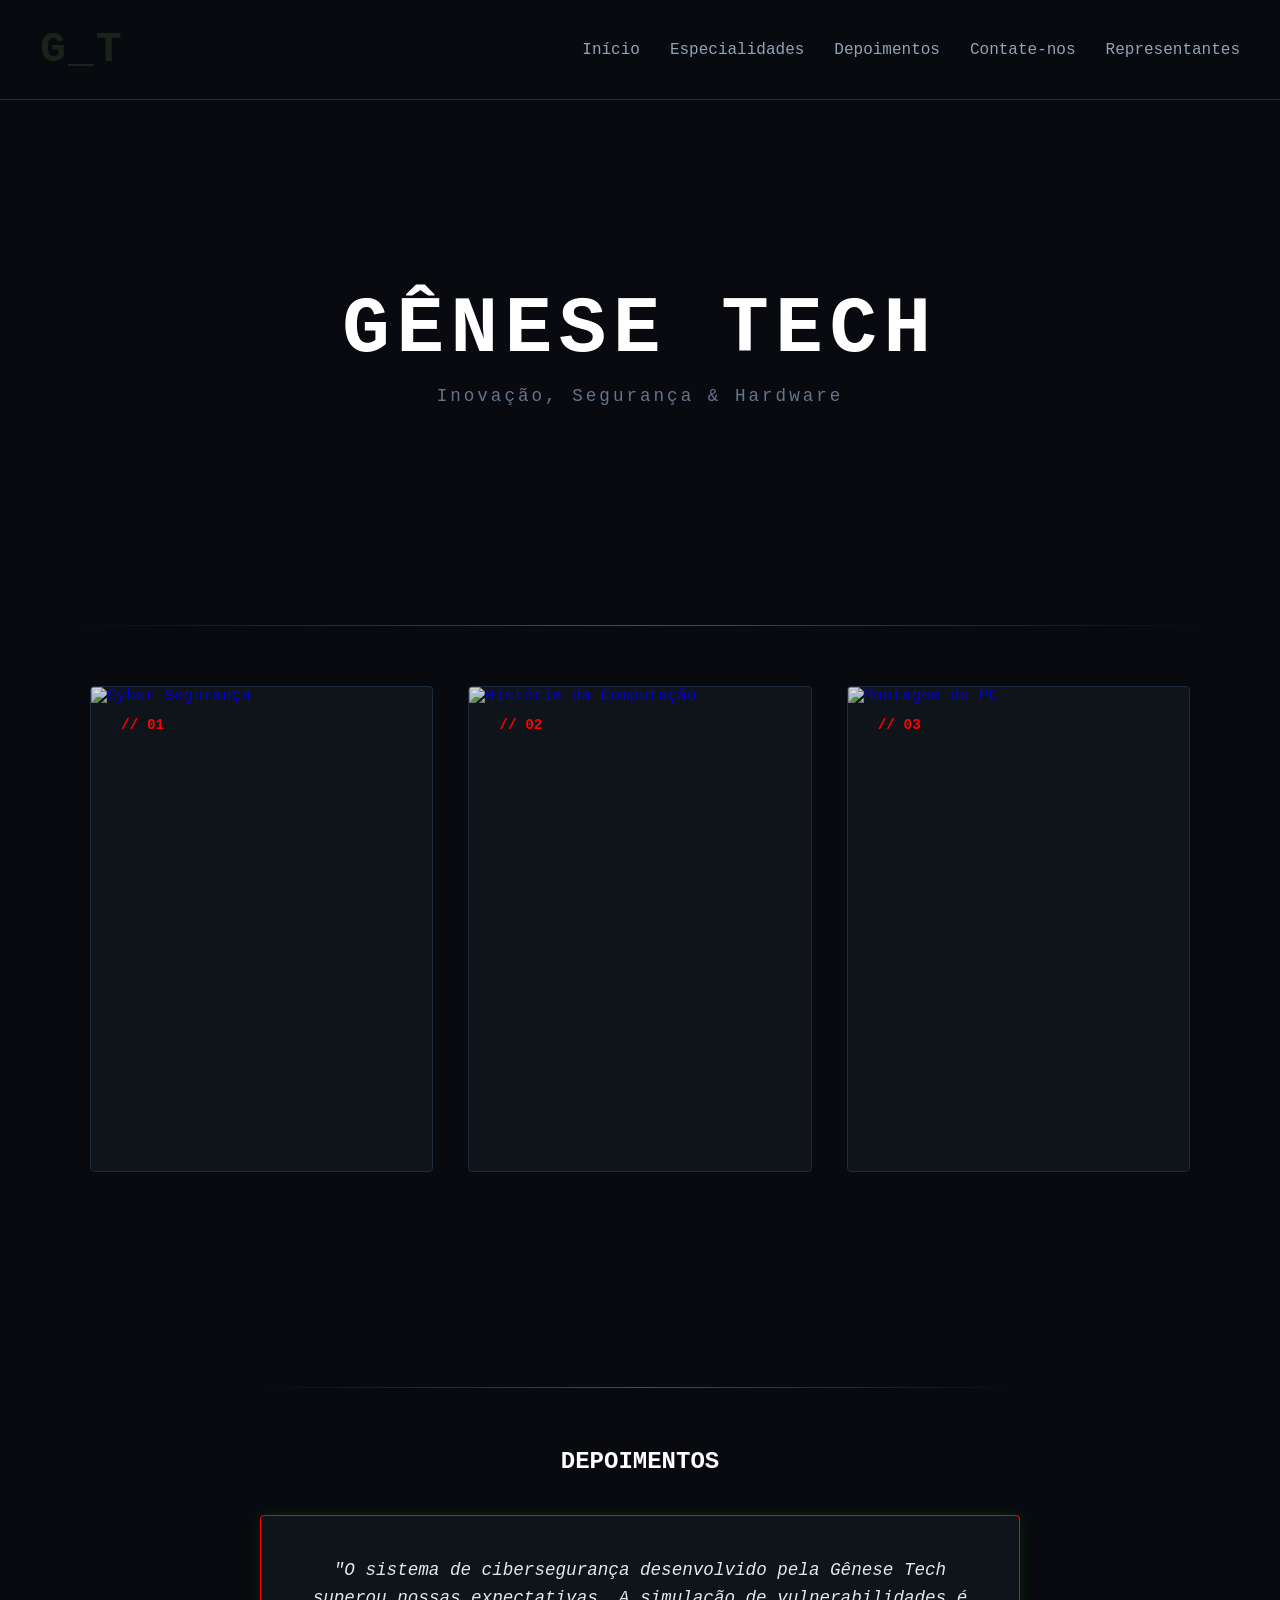
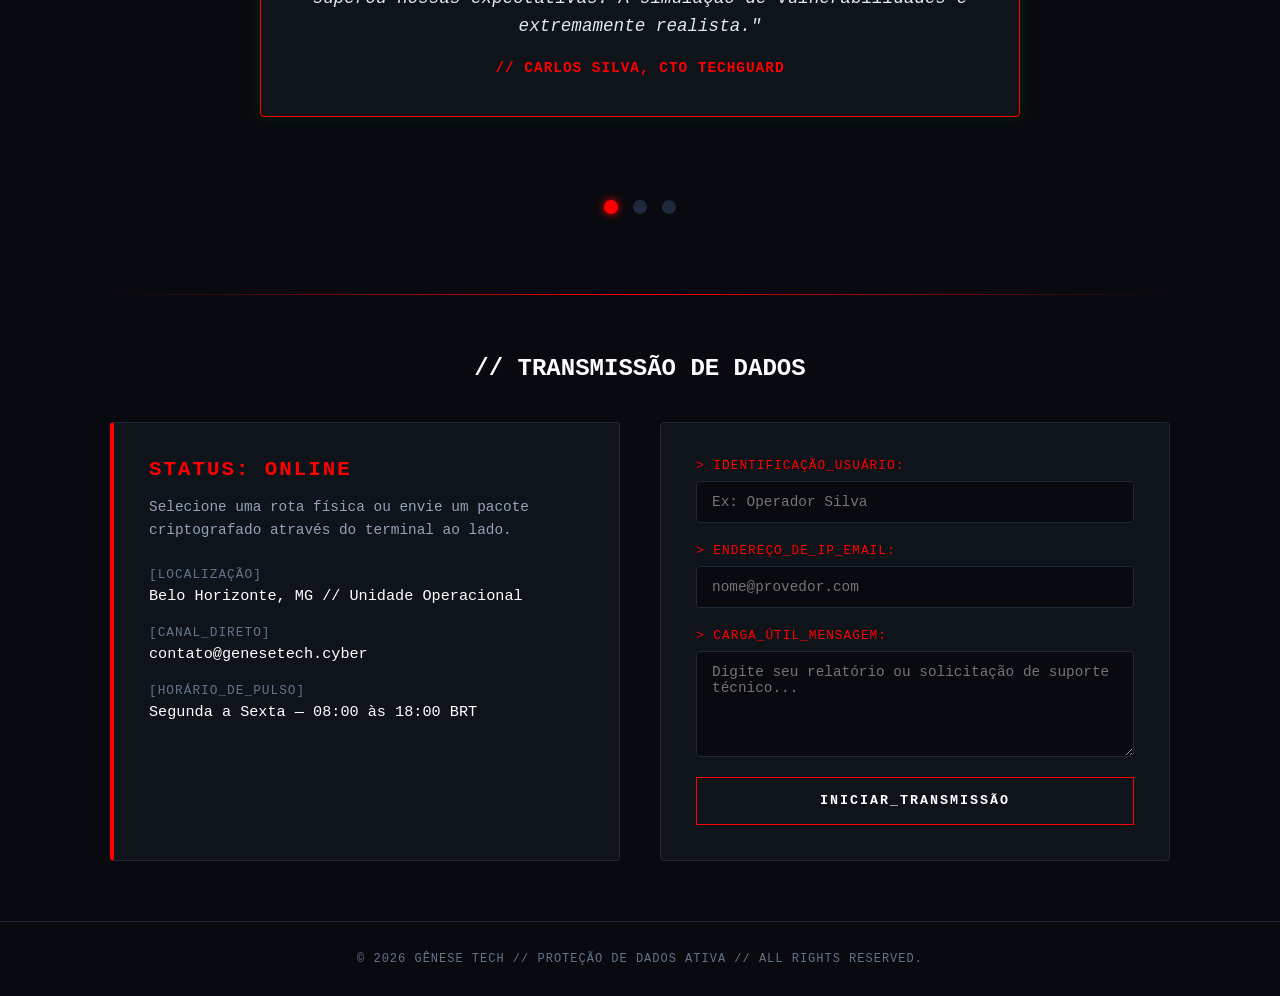
==== index.html @ 842acff4 "Create index.html" ====
<!DOCTYPE html>
<html lang="pt-BR">
<head>
    <meta charset="UTF-8">
    <meta name="viewport" content="width=device-width, initial-scale=1.0">
    <title>Gênese Tech - Hub Principal</title>
    <link rel="stylesheet" href="hub.css">
    <link rel="icon" href="img/icon.jpeg">
</head>
<body>

    <header class="menu-superior">
        <div class="logo-reduzida glitch" data-text="G_T">G_T</div>
        <nav>
            <ul class="nav-lista">
                <li><a href="#intro" class="nav-link">Início</a></li>
                <li><a href="#hub-modulos" class="nav-link">Especialidades</a></li>
                <li><a href="#Depoimentos" class="nav-link"> Depoimentos </a></li>
                <li><a href="#Contate-nos" class="nav-link"> Contate-nos </a></li>
                <li><a href="sobre.html" class="nav-link"> Representantes </a></li>

            </ul>
        </nav>
    </header>

    <main>
        <section id="intro" class="secao-hero">
            <div class="container-titulo">
                <h1 id="titulo-principal">Gênese Tech</h1>
                <p class="subtitulo-efeito">Inovação, Segurança & Hardware</p>
            </div>
        </section>

        <section id="hub-modulos" class="secao-hub">
            <div class="linha-decorativa"></div>
            
            <div class="grid-monolitos">

                <a href="cyber-seguranca.html" class="cartao-monolito">
                    <img src="https://images.unsplash.com/photo-1550751827-4bd374c3f58b?w=800&auto=format&fit=crop&q=80" alt="Cyber Segurança" class="cartao-img-fundo">
                    <div class="borda-efeito"></div>
                    <div class="numero-id">// 01</div>
                    <div class="conteudo-card">
                        <h2 class="titulo-card">Cyber Segurança</h2>
                        <p class="descricao-card">Explore vulnerabilidades e defesas em um ambiente controlado de simulação.</p>
                    </div>
                </a>

                  <a href="historia-computacao.html" class="cartao-monolito">
                <img src="https://www.softsell.com.br/wp-content/uploads/2023/08/alan-turing-maquina-dia-da-informatica-edited.png" alt="História da Computação" class="cartao-img-fundo">
                <div class="borda-efeito"></div>
                <div class="numero-id">// 02</div>
                <div class="conteudo-card">
                    <h2 class="titulo-card">História da Computação</h2>
                    <p class="descricao-card">A evolução dos sistemas computacionais, desde as válvulas até o silício.</p>
                </div>
            </a>

            <a href="componentes.html" class="cartao-monolito">
                <img src="https://images.pexels.com/photos/7859350/pexels-photo-7859350.jpeg?auto=compress&cs=tinysrgb&dpr=1&w=500" alt="Montagem de PC" class="cartao-img-fundo">
                <div class="borda-efeito"></div>
                <div class="numero-id">// 03</div>
                <div class="conteudo-card">
                    <h2 class="titulo-card">Componentes de Hardware</h2>
                    <p class="descricao-card">Aprenda sobre os componentes físicos de um computador para escolher antes de montar sua máquina.</p>
                </div>
            </a>

           
<p id = "Depoimentos"></p>
            </div>
        </section>

        <section class="secao-depoimentos">
    <div class="linha-decorativa"></div>
    <h2 class="titulo-card" style="text-align: center; margin-bottom: 40px;">Depoimentos</h2>

    <!-- Sistema de Controle por Rádio Oculto -->
    <input type="radio" name="depoimento-controle" id="depoimento-1" checked>
    <input type="radio" name="depoimento-controle" id="depoimento-2">
    <input type="radio" name="depoimento-controle" id="depoimento-3">

    <!-- Container dos Cartões -->
    <div class="slider-depoimentos">
        
        <!-- Cartão 1 -->
        <div class="cartao-depoimento item-1">
            <p class="texto-depoimento">"O sistema de cibersegurança desenvolvido pela Gênese Tech superou nossas expectativas. A simulação de vulnerabilidades é extremamente realista."</p>
            <h3 class="autor-depoimento">// Carlos Silva, CTO TechGuard</h3>
        </div>

        <!-- Cartão 2 -->
        <div class="cartao-depoimento item-2">
            <p class="texto-depoimento">"O guia de montagem de computadores e a análise de hardware ajudaram nossa equipe técnica a otimizar o setup de toda a empresa."</p>
            <h3 class="autor-depoimento">// Mariana Costa, Diretora de Infra</h3>
        </div>

        <!-- Cartão 3 -->
        <div class="cartao-depoimento item-3">
            <p class="texto-depoimento">"Interface facil, rápida e com uma identidade visual intuitiva fantástica. Passa muita autoridade técnica!"</p>
            <h3 class="autor-depoimento">// André Souza, Dev Fullstack</h3>
        </div>

    </div>

    <!-- Navegação por Bolinhas -->
    <div class="navegacao-css">
        <label for="depoimento-1" class="botao-nav" id="label-1"></label>
        <label for="depoimento-2" class="botao-nav" id="label-2"></label>
        <label for="depoimento-3" class="botao-nav" id="label-3"></label>
    </div>
</section>
    </main>

    <script src="hub.js"></script>
    <!-- ==========================================================================
           SEÇÃO FALE CONOSCO / CANAL DE COMUNICAÇÃO
           ========================================================================== -->
           <p id="Contate-nos"></p>
        <section id="contato" class="secao-contato">
            <div class="linha-decorativa"></div>
            <h2 class="titulo-card" style="text-align: center; margin-bottom: 40px;">// TRANSMISSÃO DE DADOS</h2>
            
            <div class="container-contato">
                <!-- Painel Esquerdo: Informações estilo Terminal -->
                <div class="painel-info-tech">
                    <h3 class="titulo-painel">STATUS: ONLINE</h3>
                    <p class="diretriz-contato">Selecione uma rota física ou envie um pacote criptografado através do terminal ao lado.</p>
                    
                    <div class="bloco-info">
                        <span class="label-tech">[LOCALIZAÇÃO]</span>
                        <p class="dados-tech">Belo Horizonte, MG // Unidade Operacional</p>
                    </div>
                    
                    <div class="bloco-info">
                        <span class="label-tech">[CANAL_DIRETO]</span>
                        <p class="dados-tech">contato@genesetech.cyber</p>
                    </div>
                    
                    <div class="bloco-info">
                        <span class="label-tech">[HORÁRIO_DE_PULSO]</span>
                        <p class="dados-tech">Segunda a Sexta — 08:00 às 18:00 BRT</p>
                    </div>
                </div>
                
                <!-- Painel Direito: Formulário de Mensagem -->
                <form class="formulario-hack" onsubmit="event.preventDefault();">
                    <div class="grupo-input">
                        <label class="label-form">&gt; IDENTIFICAÇÃO_USUÁRIO:</label>
                        <input type="text" class="input-tech" placeholder="Ex: Operador Silva" required>
                    </div>
                    
                    <div class="grupo-input">
                        <label class="label-form">&gt; ENDEREÇO_DE_IP_EMAIL:</label>
                        <input type="email" class="input-tech" placeholder="nome@provedor.com" required>
                    </div>
                    
                    <div class="grupo-input">
                        <label class="label-form">&gt; CARGA_ÚTIL_MENSAGEM:</label>
                        <textarea class="textarea-tech" rows="5" placeholder="Digite seu relatório ou solicitação de suporte técnico..." required></textarea>
                    </div>
                    
                    <button type="submit" class="botao-enviar-tech">
                        <span class="btn-texto">INICIAR_TRANSMISSÃO</span>
                        <span class="btn-borda"></span>
                    </button>
                </form>
            </div>
        </section>

        <!-- ==========================================================================
           RODAPÉ (FOOTER) SISTEMA OPERACIONAL
           ========================================================================== -->
        <footer class="rodape-sistema">
            <p class="texto-rodape">© 2026 GÊNESE TECH // PROTEÇÃO DE DADOS ATIVA // ALL RIGHTS RESERVED.</p>
        </footer>
</body>
</html>
---- hub.css ----
/*============================================= =============================
   CONFIGURAÇÕES BASE
   ========================================================================== */
   html {
    scroll-behavior: smooth;
    -webkit-text-size-adjust: 100%;
}
   body { 
    background-color: #ffffff;
   }
* {
    margin: 0;
    padding: 0;
    box-sizing: border-box;
    font-family: 'Courier New', Courier, monospace;
    -webkit-tap-highlight-color: transparent;
}

body {
    background-color: #080a0f;
    color: #e2e8f0;
    overflow-x: hidden;
}

/* ==========================================================================
   MENU SUPERIOR
   ========================================================================== */
.menu-superior {
    display: flex;
    justify-content: space-between;
    align-items: center;
    flex-wrap: wrap;
    gap: 10px 20px;
    padding: clamp(14px, 3vw, 25px) clamp(16px, 5vw, 40px);
    background-color: rgba(8, 10, 15, 0.9);
    border-bottom: 1px solid #1e293b;
    position: fixed;
    width: 100%;
    top: 0;
    z-index: 100;
    -webkit-backdrop-filter: blur(6px);
    backdrop-filter: blur(6px);
}

.logo-reduzida {
    font-size: clamp(1.6rem, 5vw, 2.7rem);
    font-weight: bold;
    color: #1a231a; 
    letter-spacing: 2px;
    cursor: pointer;
    flex-shrink: 0;
    transition: color 0.3s ease, text-shadow 0.3s ease; 
}

/* Combinando Neon + Glitch na Logo */
.logo-reduzida:hover {
    color: #ffffff; 
    text-shadow: 
        0 0 4px #ffffff,        
        0 0 10px #ff0000,       
        0 0 20px #ff0000,       
        0 0 40px #ff0000;
}

.nav-lista {
    display: flex;
    list-style: none;
    flex-wrap: wrap;
    justify-content: flex-end;
    gap: clamp(10px, 3vw, 30px);
}

.nav-link {
    color: #94a3b8;
    text-decoration: none;
    font-size: clamp(0.75rem, 2.2vw, 1rem);
    white-space: nowrap;
    transition: color 0.3s;
}

.nav-link:hover {
    color: #ff0000;
}

@media (max-width: 640px) {
    .menu-superior {
        justify-content: center;
        text-align: center;
    }
    .nav-lista {
        justify-content: center;
        width: 100%;
        gap: 14px 18px;
    }
}

/* ==========================================================================
   EFEITO GLITCH / INTERFERÊNCIA CIBERNÉTICA
   ========================================================================== */
.glitch {
    position: relative;
    display: inline-block;
}

.glitch::before,
.glitch::after {
    content: attr(data-text);
    position: absolute;
    top: 0;
    left: 0;
    width: 100%;
    height: 100%;
    background: #080a0f; 
    clip: rect(0, 0, 0, 0); 
}

.glitch:hover::before {
    left: -2px;
    text-shadow: 2px 0 #ff0055;
    animation: glitch-anim-1 0.46s infinite linear alternate-reverse;
}

.glitch:hover::after {
    left: 2px;
    text-shadow: -2px 0 #00f2fe;
    animation: glitch-anim-2 0.33s infinite linear alternate-reverse;
}

@keyframes glitch-anim-1 {
    0% { clip-path: inset(40% 0 61% 0); }
    20% { clip-path: inset(92% 0 1% 0); }
    40% { clip-path: inset(5% 0 85% 0); }
    60% { clip-path: inset(57% 0 27% 0); }
    80% { clip-path: inset(15% 0 80% 0); }
    100% { clip-path: inset(80% 0 5% 0); }
}

@keyframes glitch-anim-2 {
    0% { clip-path: inset(25% 0 58% 0); }
    22% { clip-path: inset(84% 0 3% 0); }
    39% { clip-path: inset(11% 0 76% 0); }
    61% { clip-path: inset(70% 0 15% 0); }
    82% { clip-path: inset(43% 0 43% 0); }
    100% { clip-path: inset(5% 0 88% 0); }
}

/* ==========================================================================
   SEÇÃO HERO (INTRODUÇÃO)
   ========================================================================== */
.secao-hero {
    min-height: 65vh;
    display: flex;
    justify-content: center;
    align-items: center;
    padding: clamp(110px, 22vw, 150px) 20px 40px 20px;
}

.container-titulo {
    text-align: center;
    width: 100%;
}

#titulo-principal {
    font-size: clamp(2.2rem, 10vw, 4.5rem);
    color: #ffffff;
    text-transform: uppercase;
    letter-spacing: clamp(2px, 1vw, 6px);
    opacity: 0; 
    word-break: break-word;
    transition: transform 1.5s cubic-bezier(0.16, 1, 0.3, 1), opacity 1.5s ease;
}

.titulo-animado {
    opacity: 1 !important;
    transform: scale(1.1);
}

.subtitulo-efeito {
    color: #64748b;
    margin-top: 15px;
    font-size: clamp(0.85rem, 2.5vw, 1.1rem);
    letter-spacing: clamp(1px, 0.5vw, 3px);
    padding: 0 10px;
}

/* ==========================================================================
   HUB DE CARTÕES (PROPORÇÃO VERTICAL A4)
   ========================================================================== */
.secao-hub {
    max-width: 1300px;
    margin: 0 auto;
    padding: 40px clamp(16px, 5vw, 70px) 120px clamp(16px, 5vw, 70px);
    display: flex;
    flex-direction: column;
    align-items: center; }
.linha-decorativa {
    width: 100%;
    height: 1px;
    background: linear-gradient(90deg, transparent, #ff0000, transparent);
    margin-bottom: 60px;
}
.grid-monolitos {
    display: grid;

    grid-template-columns: repeat(auto-fit, minmax(260px, 1fr));

    width: 100%;
    max-width: 1100px; 
    justify-content: center;
    gap: clamp(20px, 4vw, 35px);
}
.cartao-monolito {
    background-color: #0f131a;
    aspect-ratio: 1 / 1.4142; 
    border: 1px solid #1e293b;
    border-radius: 4px;
    padding: clamp(20px, 4vw, 30px);
    display: flex;
    flex-direction: column;
    justify-content: space-between; 
    align-items: stretch; 
    text-decoration: none;
    position: relative;
    overflow: hidden;
    transition: transform 0.4s cubic-bezier(0.16, 1, 0.3, 1), background-color 0.4s, border-color 0.4s;
    width: 100%;
}

@media (max-width: 480px) {
    .cartao-monolito { aspect-ratio: auto; min-height: 320px; }
}

@media (hover: hover) {
    .cartao-monolito:hover {
        transform: translateY(-12px);
        background-color: #141a24;
        border-color: rgba(138, 3, 3, 0.3);
    }
}

/* Controle da Imagem de Fundo do Cartão */
.cartao-img-fundo {
    position: absolute;
    top: 0; left: 0;
    width: 100%; height: 100%;
    object-fit: cover;
    z-index: 0;
    opacity: 0.85; 
    transition: opacity 0.4s ease, filter 0.4s ease, transform 0.4s ease;
}

/* Quando passa o mouse, a imagem escurece e vai para o fundo para dar leitura ao texto */
@media (hover: hover) {
    .cartao-monolito:hover .cartao-img-fundo {
        opacity: 0.15;
        filter: blur(2px);
        transform: scale(1.05);
    }
}

.borda-efeito {
    position: absolute;
    bottom: 0;
    left: 0;
    width: 100%;
    height: 3px;
    background-color: #ff0000;
    transform: scaleX(0);
    transition: transform 0.4s ease;
    z-index: 2;
}

.cartao-monolito:hover .borda-efeito {
    transform: scaleX(1);
}

.numero-id {
    color: #ff0000;
    font-size: 0.9rem;
    font-weight: bold;
    position: relative;
    display: inline-block;
    transition: color 0.2s ease;
    z-index: 2;
}

@media (hover: hover) {
    .cartao-monolito:hover .numero-id {
        animation: marcador-hack 0.3s infinite steps(2);
        color: #ffffff; 
    }
}

.conteudo-card {
    z-index: 2;
}

/* Em telas com mouse, o texto fica revelado apenas no hover (efeito original) */
@media (hover: hover) {
    .conteudo-card {
        transform: translateY(20px);
        opacity: 0;
        transition: transform 0.4s cubic-bezier(0.16, 1, 0.3, 1), opacity 0.4s;
    }
    .cartao-monolito:hover .conteudo-card {
        transform: translateY(0);
        opacity: 1;
    }
    /* Em telas com mouse, escurece a imagem de fundo para garantir legibilidade quando focado via teclado */
    .cartao-monolito:focus-visible .cartao-img-fundo {
        opacity: 0.15;
        filter: blur(2px);
    }
    .cartao-monolito:focus-visible .conteudo-card {
        transform: translateY(0);
        opacity: 1;
    }
}

/* Em telas touch (sem hover), o texto fica sempre visível com um leve escurecimento de fundo para legibilidade */
@media (hover: none) {
    .cartao-img-fundo {
        opacity: 0.25;
    }
    .conteudo-card {
        background: linear-gradient(180deg, transparent, rgba(8,10,15,0.55) 40%, rgba(8,10,15,0.85));
        margin: -16px -16px 0 -16px;
        padding: 16px;
        border-radius: 0 0 4px 4px;
    }
}

.titulo-card {
    color: #ffffff;
    font-size: clamp(1.2rem, 4vw, 1.5rem);
    margin-bottom: 15px;
    text-transform: uppercase;
}

.descricao-card {
    color: #94a3b8;
    font-size: 0.9rem;
    line-height: 1.6;
}

/* ==========================================================================
   EFEITO DE HACK NO MARCADOR SUPERIOR (// 01)
   ========================================================================== */
@keyframes marcador-hack {
    0% {
        transform: translate(0, 0);
        filter: hue-rotate(0deg);
        opacity: 1;
    }
    25% {
        transform: translate(-3px, 1px); 
        filter: hue-rotate(90deg); 
        opacity: 0.8;
    }
    50% {
        transform: translate(2px, -1px); 
        filter: hue-rotate(180deg); 
        opacity: 0.5; 
    }
    75% {
        transform: translate(-1px, -2px);
        filter: hue-rotate(270deg);
        opacity: 0.9;
    }
    100% {
        transform: translate(0, 0);
        filter: hue-rotate(360deg);
        opacity: 1;
    }
}

/* ==========================================================================
   DEPOIMENTOS
   ========================================================================== */
.secao-depoimentos {
    max-width: 800px;
    margin: 60px auto;
    padding: 0 clamp(16px, 5vw, 20px);
}

/* Esconde as caixas de seleção padrão do navegador */
input[name="depoimento-controle"] {
    display: none;
}

.slider-depoimentos {
    width: 100%;
    min-height: 260px;
    position: relative;
}

@media (max-width: 480px) {
    .slider-depoimentos { min-height: 320px; }
}

/* Configuração padrão de todos os cartões (Começam invisíveis) */
.cartao-depoimento {
    position: absolute;
    top: 0;
    left: 0;
    width: 100%;
    background-color: #0f131a;
    border: 1px solid #1e293b;
    padding: clamp(24px, 6vw, 40px);
    border-radius: 4px;
    text-align: center;
    opacity: 0;
    pointer-events: none;
    transform: scale(0.95);
    transition: opacity 0.4s ease-in-out, transform 0.4s ease-in-out, border-color 0.4s;
}

.texto-depoimento {
    font-size: clamp(0.95rem, 2.6vw, 1.1rem);
    line-height: 1.6;
    color: #e2e8f0;
    font-style: italic;
    margin-bottom: 20px;
}

.autor-depoimento {
    color: #fd0000;
    font-size: 0.9rem;
    text-transform: uppercase;
    letter-spacing: 1px;
}

#depoimento-1:checked ~ .slider-depoimentos .item-1,
#depoimento-2:checked ~ .slider-depoimentos .item-2,
#depoimento-3:checked ~ .slider-depoimentos .item-3 {
    opacity: 1;
    pointer-events: auto;
    transform: scale(1);
    border-color: #ff0000;
    box-shadow: 0 0 15px rgba(57, 255, 20, 0.1);
}

/* Área de navegação das bolinhas */
.navegacao-css {
    display: flex;
    justify-content: center;
    gap: 15px;
    margin-top: 25px;
}

/* Estilo básico das bolinhas de navegação */
.botao-nav {
    width: 14px;
    height: 14px;
    background-color: #1e293b;
    border-radius: 50%;
    cursor: pointer;
    transition: background-color 0.3s, box-shadow 0.3s;
}

@media (hover: hover) {
    .botao-nav:hover {
        background-color: rgba(255, 0, 0, 0.514);
    }
}

#depoimento-1:checked ~ .navegacao-css #label-1,
#depoimento-2:checked ~ .navegacao-css #label-2,
#depoimento-3:checked ~ .navegacao-css #label-3 {
    background-color: #ff0000;
    box-shadow: 0 0 8px #ff0000;
}
.container-titulo h1 {
background-image: url('glitch.gif');
background-size: cover;
}
/* ==========================================================================
   SEÇÃO FALE CONOSCO (CANAL DE COMUNICAÇÃO)
   ========================================================================== */
.secao-contato {
    max-width: 1100px;
    margin: 80px auto 40px auto;
    padding: 0 clamp(16px, 5vw, 20px);
}

.container-contato {
    display: grid;
    grid-template-columns: repeat(auto-fit, minmax(min(300px, 100%), 1fr));
    gap: clamp(20px, 4vw, 40px);
    margin-top: 20px;
}

.painel-info-tech {
    background-color: #0f131a;
    border: 1px solid #1e293b;
    border-left: 4px solid #ff0000;
    padding: clamp(22px, 5vw, 35px);
    border-radius: 4px;
}

.titulo-painel {
    font-size: 1.3rem;
    color: #ff0000;
    margin-bottom: 15px;
    letter-spacing: 2px;
}

.diretriz-contato {
    color: #94a3b8;
    font-size: 0.9rem;
    line-height: 1.6;
    margin-bottom: 25px;
}

.bloco-info {
    margin-bottom: 20px;
}

.bloco-info:last-child {
    margin-bottom: 0;
}

.label-tech {
    color: #64748b;
    font-size: 0.8rem;
    display: block;
    margin-bottom: 5px;
    letter-spacing: 1px;
}

.dados-tech {
    color: #ffffff;
    font-size: 0.95rem;
    word-break: break-word;
}

.formulario-hack {
    background-color: #0f131a;
    border: 1px solid #1e293b;
    padding: clamp(22px, 5vw, 35px);
    border-radius: 4px;
    display: flex;
    flex-direction: column;
    gap: 20px;
}

.grupo-input {
    display: flex;
    flex-direction: column;
    gap: 8px;
}

.label-form {
    color: #ff0000;
    font-size: 0.8rem;
    letter-spacing: 1px;
}

.input-tech, .textarea-tech {
    background-color: #080a0f;
    border: 1px solid #1e293b;
    color: #e2e8f0;
    padding: 12px 15px;
    font-size: 0.9rem;
    border-radius: 4px;
    width: 100%;
    transition: border-color 0.3s, box-shadow 0.3s;
}

.input-tech:focus, .textarea-tech:focus {
    outline: none;
    border-color: #ff0000;
    box-shadow: 0 0 10px rgba(255, 0, 0, 0.15);
}

/* Botão de Envio Estilizado */
.botao-enviar-tech {
    background-color: transparent;
    border: 1px solid #ff0000;
    color: #ffffff;
    padding: 15px;
    cursor: pointer;
    font-weight: bold;
    letter-spacing: 2px;
    position: relative;
    overflow: hidden;
    min-height: 48px;
    transition: background-color 0.3s, color 0.3s;
}

@media (hover: hover) {
    .botao-enviar-tech:hover {
        background-color: #ff0000;
        color: #080a0f;
        box-shadow: 0 0 15px rgba(255, 0, 0, 0.4);
    }
}

/* ==========================================================================
   RODAPÉ DO SISTEMA
   ========================================================================== */
.rodape-sistema {
    width: 100%;
    text-align: center;
    padding: 30px 20px;
    border-top: 1px solid #1e293b;
    background-color: #080a0f;
    margin-top: 60px;
}

.texto-rodape {
    color: #64748b;
    font-size: 0.75rem;
    letter-spacing: 1px;
}
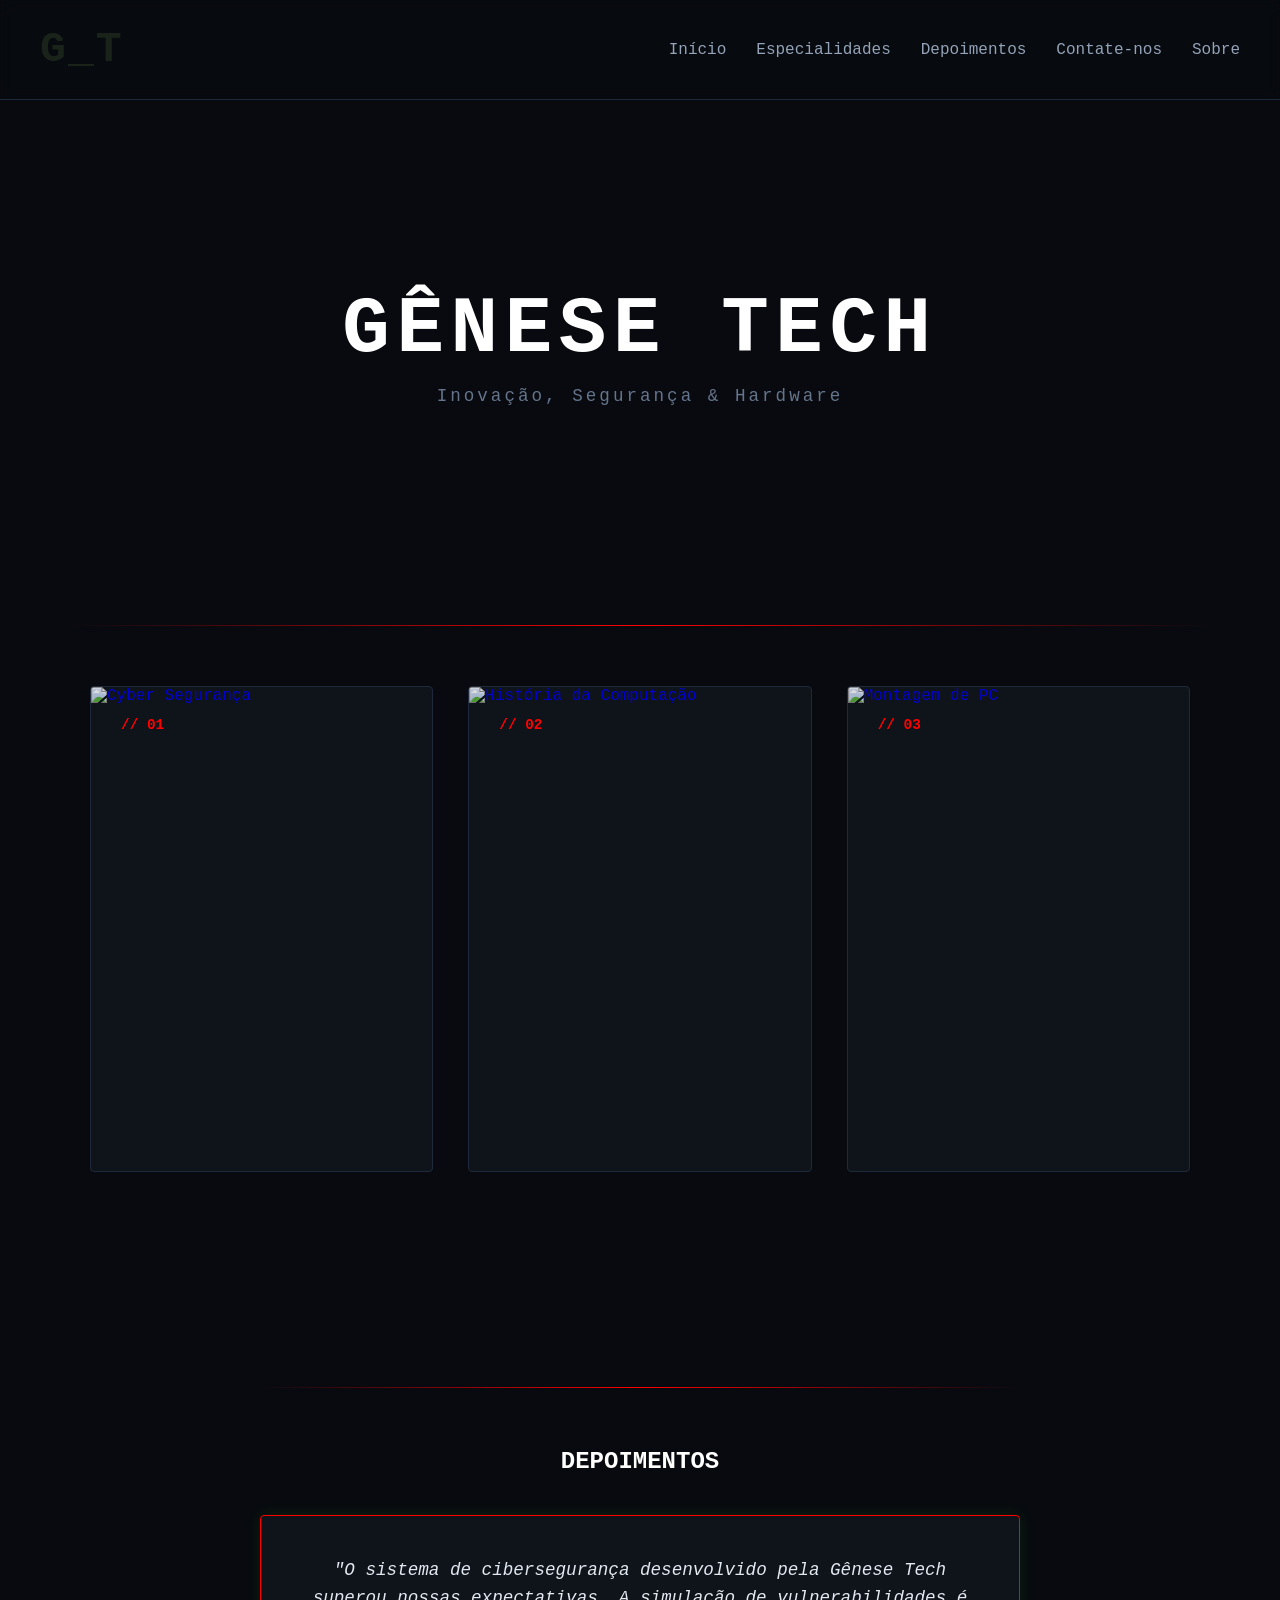
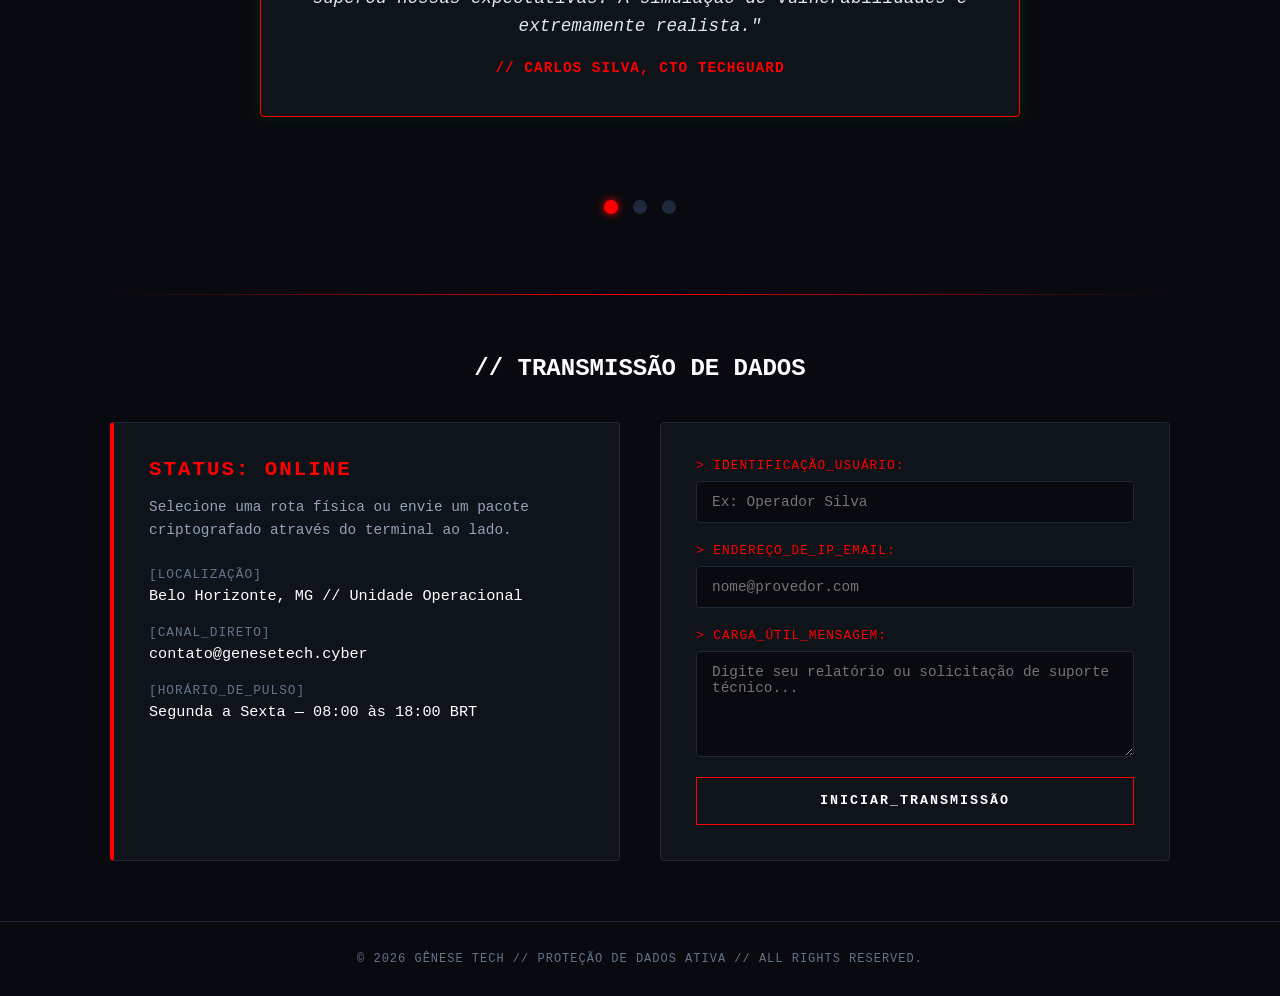
==== commit bdf7389d: "Update index.html" ====
--- a/index.html
+++ b/index.html
@@ -17,7 +17,7 @@
                 <li><a href="#hub-modulos" class="nav-link">Especialidades</a></li>
                 <li><a href="#Depoimentos" class="nav-link"> Depoimentos </a></li>
                 <li><a href="#Contate-nos" class="nav-link"> Contate-nos </a></li>
-                <li><a href="sobre.html" class="nav-link"> Representantes </a></li>
+                <li><a href="sobre.html" class="nav-link"> Sobre </a></li>
 
             </ul>
         </nav>
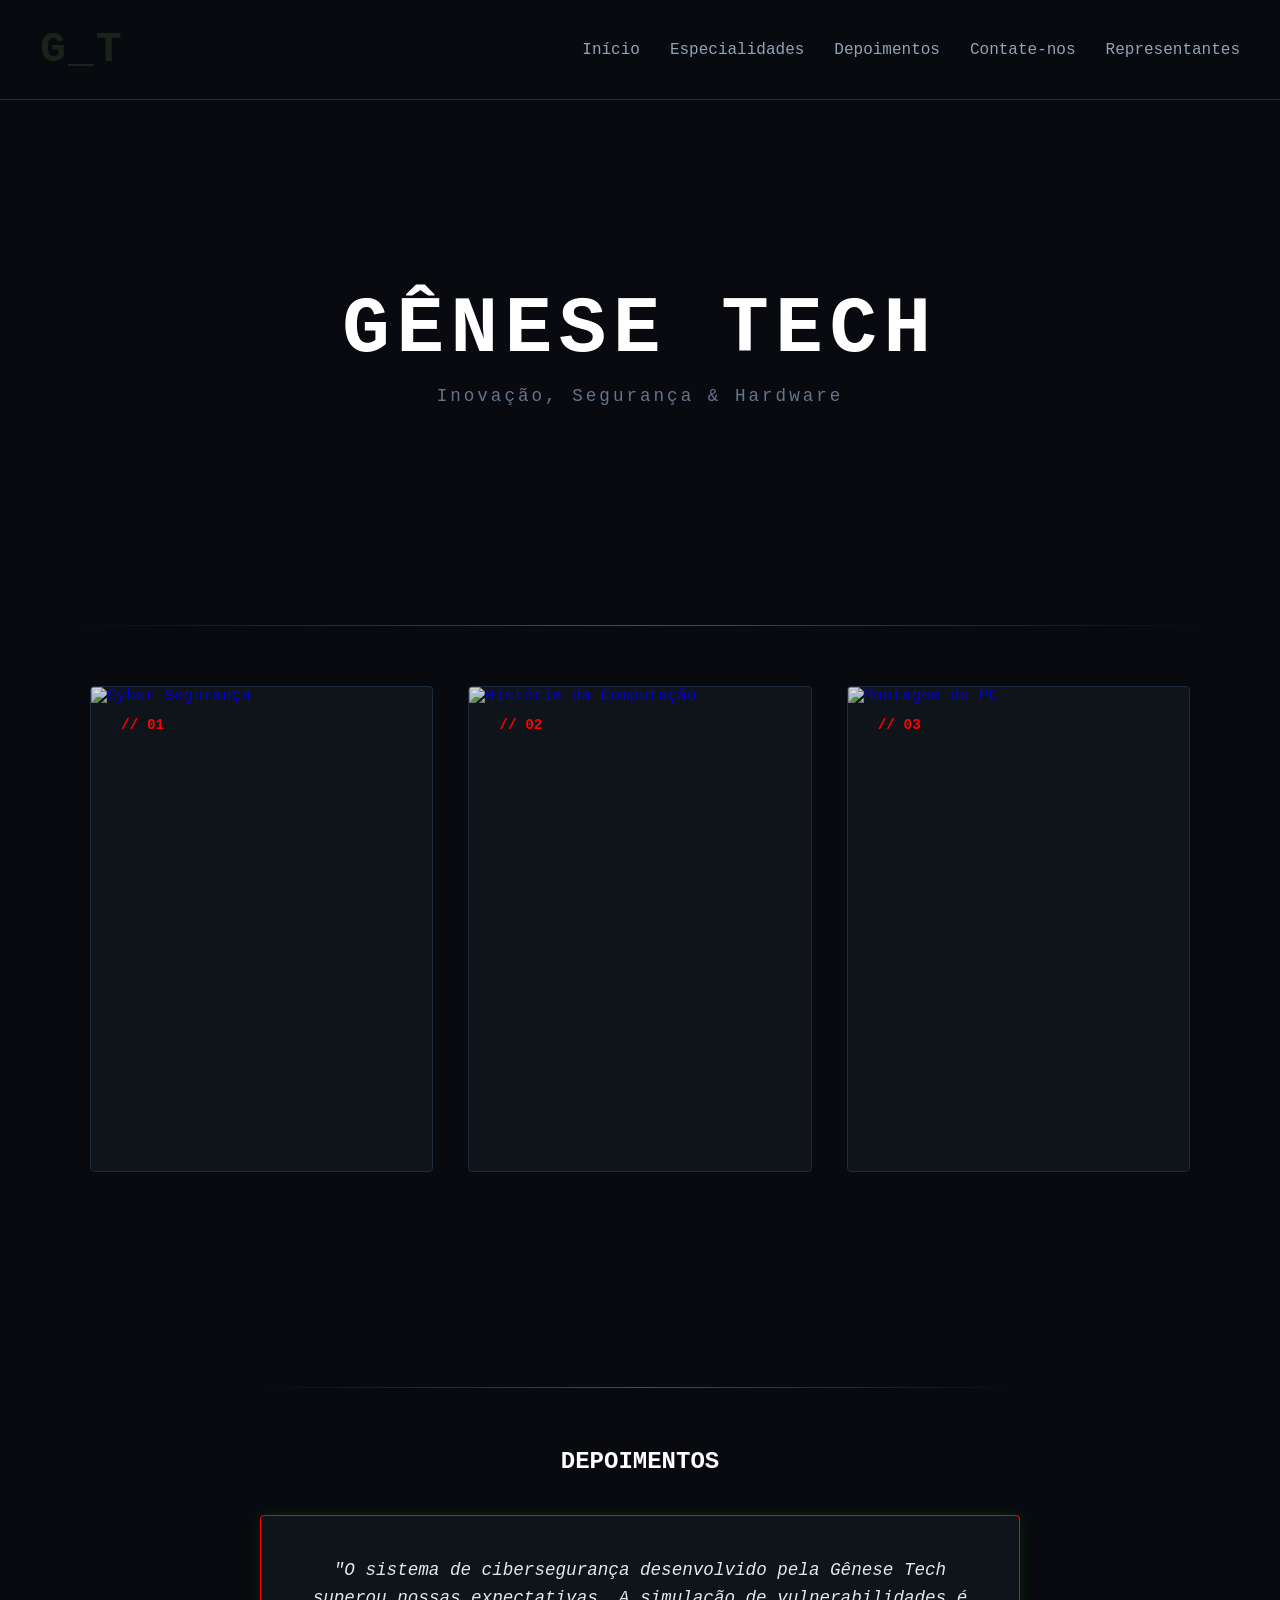
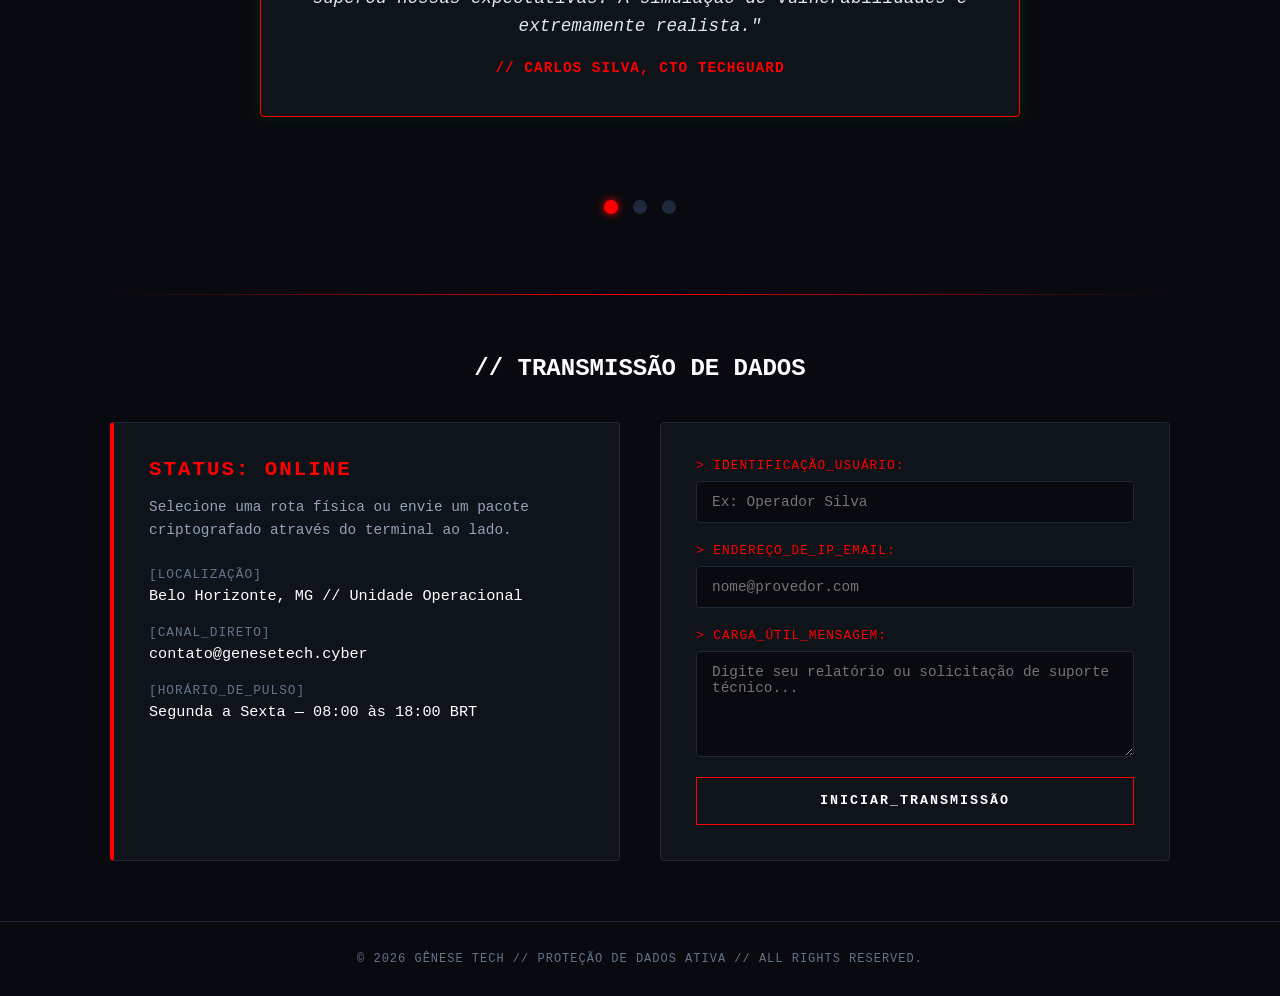
==== commit 6f781f24: "Update index.html" ====
--- a/index.html
+++ b/index.html
@@ -13,11 +13,11 @@
         <div class="logo-reduzida glitch" data-text="G_T">G_T</div>
         <nav>
             <ul class="nav-lista">
-                <li><a href="#intro" class="nav-link">Início</a></li>
-                <li><a href="#hub-modulos" class="nav-link">Especialidades</a></li>
-                <li><a href="#Depoimentos" class="nav-link"> Depoimentos </a></li>
-                <li><a href="#Contate-nos" class="nav-link"> Contate-nos </a></li>
-                <li><a href="sobre.html" class="nav-link"> Sobre </a></li>
+                <li><a href="index.html#intro" class="nav-link">Início</a></li>
+                <li><a href="index.html#hub-modulos" class="nav-link">Especialidades</a></li>
+                <li><a href="index.html#Depoimentos" class="nav-link"> Depoimentos </a></li>
+                <li><a href="index.html#Contate-nos" class="nav-link"> Contate-nos </a></li>
+                <li><a href="sobre.html" class="nav-link"> Representantes </a></li>
 
             </ul>
         </nav>
